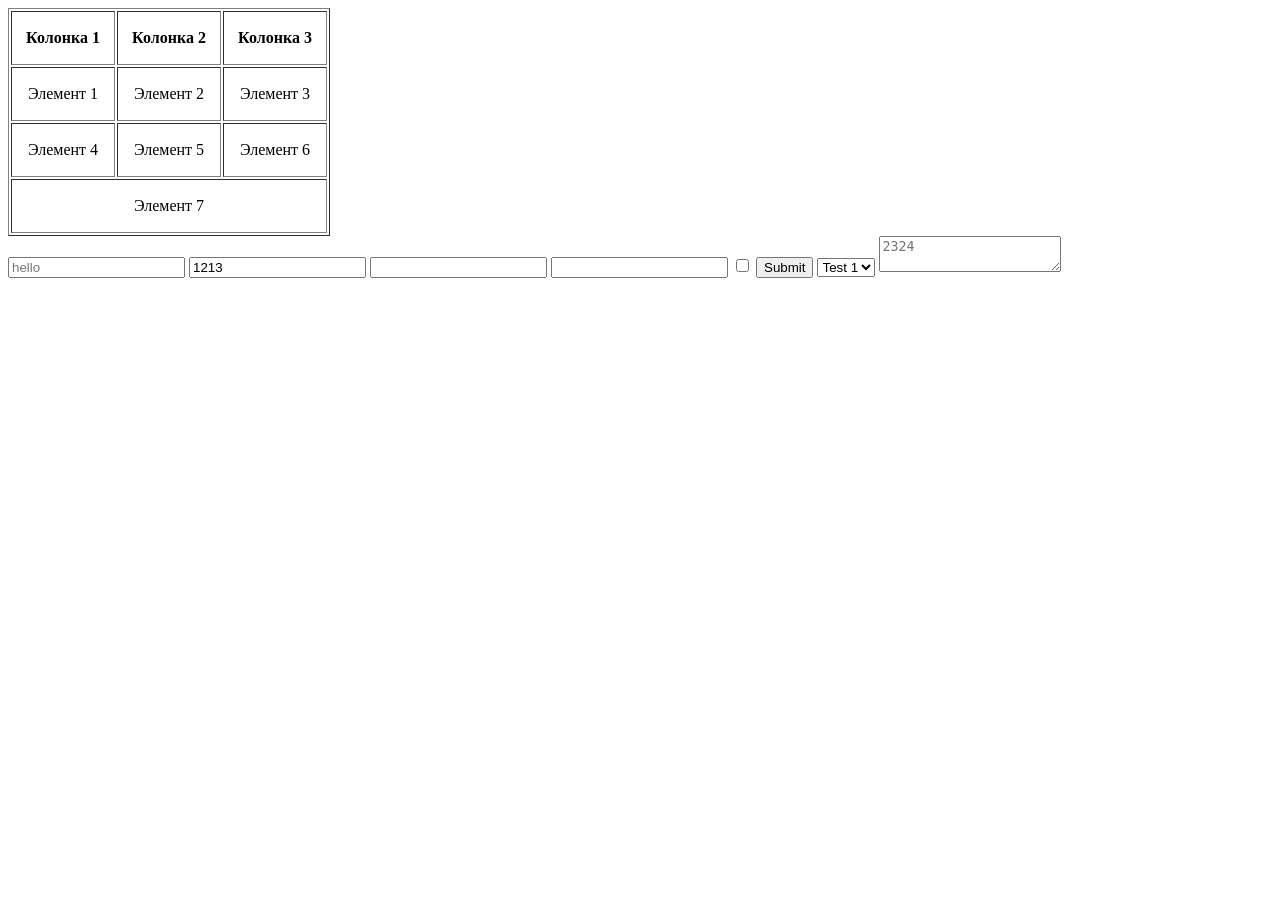
==== index.html @ e07262bf "dddd" ====
<!DOCTYPE html>
<html lang="en">
<head>
    <meta charset="UTF-8">
    <meta name="viewport" content="width=device-width, initial-scale=1.0">
    <link rel="stylesheet" href="css/style.css">
    <title>Document</title>
</head>
<body>
    <table border="1">
        <thead>
            <tr>
                <th>Колонка 1</th>
                <th>Колонка 2</th>
                <th>Колонка 3</th>
            </tr>
        </thead>
        <tbody>
            <tr>
                <td>Элемент 1</td>
                <td>Элемент 2</td>
                <td>Элемент 3</td>
            </tr>
            <tr>
                <td>Элемент 4</td>
                <td>Элемент 5</td>
                <td>Элемент 6</td>
            </tr>
            <tr>
                <td colspan="3">Элемент 7</td>
            </tr>
        </tbody>
    </table>

    <form action="">
        <input type="text" placeholder="hello">
        <input type="tel" value="1213">
        <input type="email">
        <input type="number">
        <input type="checkbox">
        <input type="submit">
        <select>
            <option value="0">Test 1</option>
            <option value="0">Test 2</option>
            <option value="0">Test 3</option>
        </select>
        <textarea placeholder="2324"></textarea>
    </form>
</body>
</html>
---- css/style.css ----
th,
td{
    width: 100px;
    height: 50px;
    text-align: center;
}
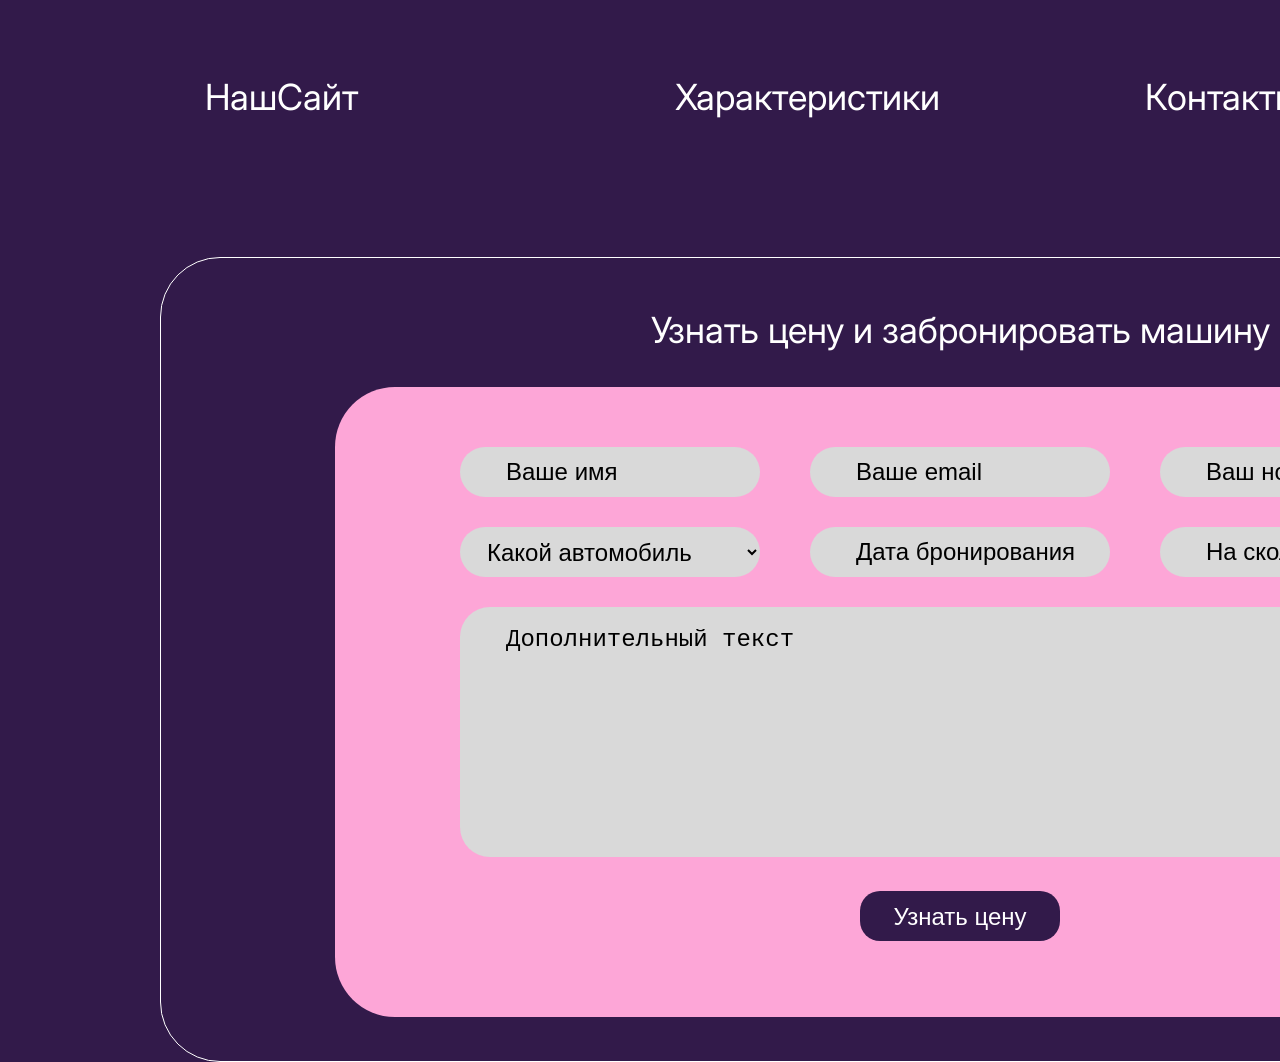
==== commit d04800d8: "tyty" ====
--- a/index.html
+++ b/index.html
@@ -3,48 +3,53 @@
 <head>
     <meta charset="UTF-8">
     <meta name="viewport" content="width=device-width, initial-scale=1.0">
+    <link rel="preconnect" href="https://fonts.gstatic.com" crossorigin>
+    <link
+      href="https://fonts.googleapis.com/css2?family=Inter:ital,opsz,wght@0,14..32,100..900;1,14..32,100..900&display=swap"
+      rel="stylesheet">
     <link rel="stylesheet" href="css/style.css">
     <title>Document</title>
 </head>
 <body>
-    <table border="1">
-        <thead>
-            <tr>
-                <th>Колонка 1</th>
-                <th>Колонка 2</th>
-                <th>Колонка 3</th>
-            </tr>
-        </thead>
-        <tbody>
-            <tr>
-                <td>Элемент 1</td>
-                <td>Элемент 2</td>
-                <td>Элемент 3</td>
-            </tr>
-            <tr>
-                <td>Элемент 4</td>
-                <td>Элемент 5</td>
-                <td>Элемент 6</td>
-            </tr>
-            <tr>
-                <td colspan="3">Элемент 7</td>
-            </tr>
-        </tbody>
-    </table>
-
-    <form action="">
-        <input type="text" placeholder="hello">
-        <input type="tel" value="1213">
-        <input type="email">
-        <input type="number">
-        <input type="checkbox">
-        <input type="submit">
-        <select>
-            <option value="0">Test 1</option>
-            <option value="0">Test 2</option>
-            <option value="0">Test 3</option>
-        </select>
-        <textarea placeholder="2324"></textarea>
-    </form>
+    <header>
+        <div class="header">
+            <ul class="header-list">
+                <li class="list-item">НашСайт</li>
+                <li class="list-item">Характеристики</li>
+                <li class="list-item">Контакты</li>
+                <li><img src="img/logo.svg" alt="logo"></li>
+            </ul>
+        </div>
+    </header>
+<main>
+    <div class="white-border">
+        <p>Узнать цену и забронировать машину</p>
+        <div class="pink-block">
+            <form action="#">
+                <div class="first-row">
+                    <input type="text" placeholder="Ваше имя" required>
+                    <input type="email" placeholder="Ваше email" required>
+                    <input type="tel" placeholder="Ваш номер" required>
+                </div>
+                <div class="second-row">
+                    <select>
+                        <option value="0">Какой автомобиль</option>
+                        <option value="1">Автомобиль 1</option>
+                        <option value="2">Автомобиль 2</option>
+                        <option value="3">Автомобиль 3</option>
+                        <option value="4">Автомобиль 4</option>
+                        <option value="5">Автомобиль 5</option>
+                    </select>
+                    <input type="text" placeholder="Дата бронирования" required>
+                    <input type="text" placeholder="На сколько" required>
+                </div>
+                <div class="third-row">
+                    <textarea placeholder="Дополнительный текст"></textarea>
+                </div>
+                <button type="submit">Узнать цену</button>
+            </form>
+        </div>
+    </div>
+</main>
 </body>
 </html>
--- a/css/style.css
+++ b/css/style.css
@@ -1,6 +1,156 @@
-th,
-td{
-    width: 100px;
-    height: 50px;
-    text-align: center;
-}+*,
+::after,
+::before {
+  margin: 0;
+  padding: 0;
+  box-sizing: border-box;
+}
+
+body {
+  width: 1920px;
+  background-color: #321a4a;
+  margin: 0 auto;
+  padding: 0px;
+  font-family: Inter;
+}
+
+/*шапка*/
+.header {
+  margin-top: 50px;
+  margin-bottom: 107px;
+}
+.header-list {
+  align-items: center;
+  margin: 0 auto;
+  display: flex;
+  align-content: center;
+  justify-content: center;
+  gap: 300px;
+  width: 1600px;
+  height: 100px;
+}
+
+.list-item {
+  width: 170px;
+  list-style: none;
+  height: 50px;
+  gap: 300px;
+  font-weight: 400;
+  font-size: 36px;
+  line-height: 44px;
+
+  color: #ffffff;
+}
+
+.white-border {
+  width: 1600px;
+  height: 805px;
+  border-radius: 60px;
+  border: 1px solid #ffffff;
+  margin: 0 auto;
+}
+
+.white-border p {
+  margin: 0 auto;
+  width: 680px;
+  font-weight: 400;
+  font-size: 36px;
+  line-height: 44px;
+  text-align: center;
+  color: #ffffff;
+  margin-top: 50px;
+  margin-bottom: 35px;
+}
+
+.pink-block {
+  width: 1250px;
+  height: 630px;
+  border-radius: 60px;
+  background-color: #fda6d7;
+  margin: 0 auto;
+}
+
+form {
+  margin: 0 auto;
+  gap: 30px;
+  display: flex;
+  flex-direction: column;
+}
+
+input,
+select {
+  width: 300px;
+  height: 50px;
+  background: #d9d9d9;
+  border-radius: 30px;
+  border: none;
+  margin-top: 60px;
+  padding-left: 23px;
+  font-weight: 400;
+  font-size: 24px;
+  line-height: 29px;
+}
+
+form input::placeholder,
+select {
+  padding-left: 23px;
+  font-weight: 400;
+  font-size: 24px;
+  line-height: 29px;
+  color: #000000;
+}
+
+.first-row {
+  display: flex;
+  justify-content: center;
+  margin-bottom: 30px;
+  gap: 50px;
+  margin: 0 auto;
+}
+
+.second-row {
+  display: flex;
+  justify-content: center;
+  gap: 50px;
+}
+
+.second-row input,
+select {
+  margin: 0px;
+}
+
+.third-row textarea {
+  width: 1000px;
+  height: 250px;
+  background-color: #d9d9d9;
+  margin: 0 auto;
+  border-radius: 30px;
+}
+
+textarea::placeholder,
+textarea {
+  padding-top: 9px;
+  padding-left: 23px;
+  font-weight: 400;
+  font-size: 24px;
+  line-height: 29px;
+  color: #000000;
+  border: none;
+}
+
+.third-row {
+  margin: 0 auto;
+}
+
+button {
+  width: 200px;
+  height: 50px;
+  border-radius: 20px;
+  margin: 0 auto;
+  border: none;
+  font-weight: 400;
+  font-size: 24px;
+  line-height: 29px;
+  color: #ffffff;
+  background-color: #321a4a;
+}
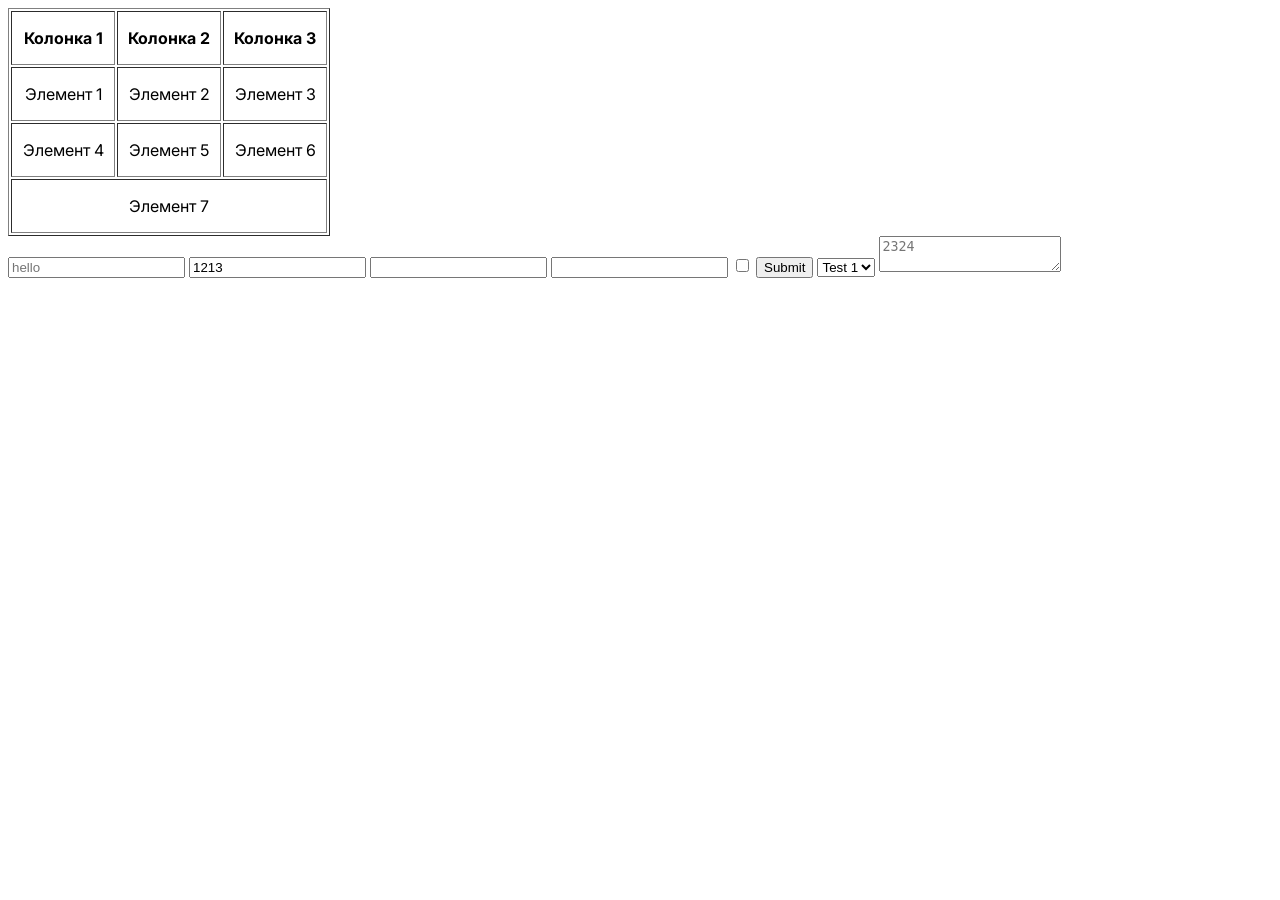
==== commit e75c7211: "gg" ====
--- a/index.html
+++ b/index.html
@@ -3,53 +3,51 @@
 <head>
     <meta charset="UTF-8">
     <meta name="viewport" content="width=device-width, initial-scale=1.0">
+    <link rel="stylesheet" href="css/style.css">
+    <link rel="preconnect" href="https://fonts.googleapis.com">
     <link rel="preconnect" href="https://fonts.gstatic.com" crossorigin>
-    <link
-      href="https://fonts.googleapis.com/css2?family=Inter:ital,opsz,wght@0,14..32,100..900;1,14..32,100..900&display=swap"
-      rel="stylesheet">
-    <link rel="stylesheet" href="css/style.css">
+    <link href="https://fonts.googleapis.com/css2?family=Inter:ital,opsz,wght@0,14..32,100..900;1,14..32,100..900&display=swap" rel="stylesheet">
     <title>Document</title>
 </head>
 <body>
-    <header>
-        <div class="header">
-            <ul class="header-list">
-                <li class="list-item">НашСайт</li>
-                <li class="list-item">Характеристики</li>
-                <li class="list-item">Контакты</li>
-                <li><img src="img/logo.svg" alt="logo"></li>
-            </ul>
-        </div>
-    </header>
-<main>
-    <div class="white-border">
-        <p>Узнать цену и забронировать машину</p>
-        <div class="pink-block">
-            <form action="#">
-                <div class="first-row">
-                    <input type="text" placeholder="Ваше имя" required>
-                    <input type="email" placeholder="Ваше email" required>
-                    <input type="tel" placeholder="Ваш номер" required>
-                </div>
-                <div class="second-row">
-                    <select>
-                        <option value="0">Какой автомобиль</option>
-                        <option value="1">Автомобиль 1</option>
-                        <option value="2">Автомобиль 2</option>
-                        <option value="3">Автомобиль 3</option>
-                        <option value="4">Автомобиль 4</option>
-                        <option value="5">Автомобиль 5</option>
-                    </select>
-                    <input type="text" placeholder="Дата бронирования" required>
-                    <input type="text" placeholder="На сколько" required>
-                </div>
-                <div class="third-row">
-                    <textarea placeholder="Дополнительный текст"></textarea>
-                </div>
-                <button type="submit">Узнать цену</button>
-            </form>
-        </div>
-    </div>
-</main>
+    <table border="1">
+        <thead>
+            <tr>
+                <th>Колонка 1</th>
+                <th>Колонка 2</th>
+                <th>Колонка 3</th>
+            </tr>
+        </thead>
+        <tbody>
+            <tr>
+                <td>Элемент 1</td>
+                <td>Элемент 2</td>
+                <td>Элемент 3</td>
+            </tr>
+            <tr>
+                <td>Элемент 4</td>
+                <td>Элемент 5</td>
+                <td>Элемент 6</td>
+            </tr>
+            <tr>
+                <td colspan="3">Элемент 7</td>
+            </tr>
+        </tbody>
+    </table>
+
+    <form action="">
+        <input type="text" placeholder="hello">
+        <input type="tel" value="1213">
+        <input type="email">
+        <input type="number">
+        <input type="checkbox">
+        <input type="submit">
+        <select>gi
+            <option value="0">Test 1</option>
+            <option value="0">Test 2</option>
+            <option value="0">Test 3</option>
+        </select>
+        <textarea placeholder="2324"></textarea>
+    </form>
 </body>
 </html>
--- a/css/style.css
+++ b/css/style.css
@@ -1,156 +1,50 @@
-*,
-::after,
-::before {
-  margin: 0;
-  padding: 0;
-  box-sizing: border-box;
+
+th,
+td{
+    width: 100px;
+    height: 50px;
+    text-align: center;
+}
+body{
+    font-family: "Inter", sans-serif;
 }
 
-body {
-  width: 1920px;
-  background-color: #321a4a;
-  margin: 0 auto;
-  padding: 0px;
-  font-family: Inter;
+
+.title ul{
+    display: flex;
+    list-style: none;
+    margin-right: 160px;
+    
 }
+.title li{
+    padding-left: 300px;
+    color: white;
+    font-size: 36px;
+    margin-bottom: 50px;
+   text-align: center;
+}
+a:hover{
+    color: #B2FF00;
+}
+a{
+    color: white;
+    text-decoration: none;
+}
+.container{
+    display: flex;
+    flex-direction: column;
+    background-color: #321A4A;
+    margin: 0 auto;
+    align-items: center;
+}
+.img{
+    width: 100px;
+    height: 100px;
 
-/*шапка*/
-.header {
-  margin-top: 50px;
-  margin-bottom: 107px;
 }
-.header-list {
-  align-items: center;
-  margin: 0 auto;
-  display: flex;
-  align-content: center;
-  justify-content: center;
-  gap: 300px;
-  width: 1600px;
-  height: 100px;
+.title_img{
+   margin-top:50px;
 }
-
-.list-item {
-  width: 170px;
-  list-style: none;
-  height: 50px;
-  gap: 300px;
-  font-weight: 400;
-  font-size: 36px;
-  line-height: 44px;
-
-  color: #ffffff;
+.li_head{
+    margin-top: 75px;
 }
-
-.white-border {
-  width: 1600px;
-  height: 805px;
-  border-radius: 60px;
-  border: 1px solid #ffffff;
-  margin: 0 auto;
-}
-
-.white-border p {
-  margin: 0 auto;
-  width: 680px;
-  font-weight: 400;
-  font-size: 36px;
-  line-height: 44px;
-  text-align: center;
-  color: #ffffff;
-  margin-top: 50px;
-  margin-bottom: 35px;
-}
-
-.pink-block {
-  width: 1250px;
-  height: 630px;
-  border-radius: 60px;
-  background-color: #fda6d7;
-  margin: 0 auto;
-}
-
-form {
-  margin: 0 auto;
-  gap: 30px;
-  display: flex;
-  flex-direction: column;
-}
-
-input,
-select {
-  width: 300px;
-  height: 50px;
-  background: #d9d9d9;
-  border-radius: 30px;
-  border: none;
-  margin-top: 60px;
-  padding-left: 23px;
-  font-weight: 400;
-  font-size: 24px;
-  line-height: 29px;
-}
-
-form input::placeholder,
-select {
-  padding-left: 23px;
-  font-weight: 400;
-  font-size: 24px;
-  line-height: 29px;
-  color: #000000;
-}
-
-.first-row {
-  display: flex;
-  justify-content: center;
-  margin-bottom: 30px;
-  gap: 50px;
-  margin: 0 auto;
-}
-
-.second-row {
-  display: flex;
-  justify-content: center;
-  gap: 50px;
-}
-
-.second-row input,
-select {
-  margin: 0px;
-}
-
-.third-row textarea {
-  width: 1000px;
-  height: 250px;
-  background-color: #d9d9d9;
-  margin: 0 auto;
-  border-radius: 30px;
-}
-
-textarea::placeholder,
-textarea {
-  padding-top: 9px;
-  padding-left: 23px;
-  font-weight: 400;
-  font-size: 24px;
-  line-height: 29px;
-  color: #000000;
-  border: none;
-}
-
-.third-row {
-  margin: 0 auto;
-}
-
-button {
-  width: 200px;
-  height: 50px;
-  border-radius: 20px;
-  margin: 0 auto;
-  border: none;
-  font-weight: 400;
-  font-size: 24px;
-  line-height: 29px;
-  color: #ffffff;
-  background-color: #321a4a;
-}
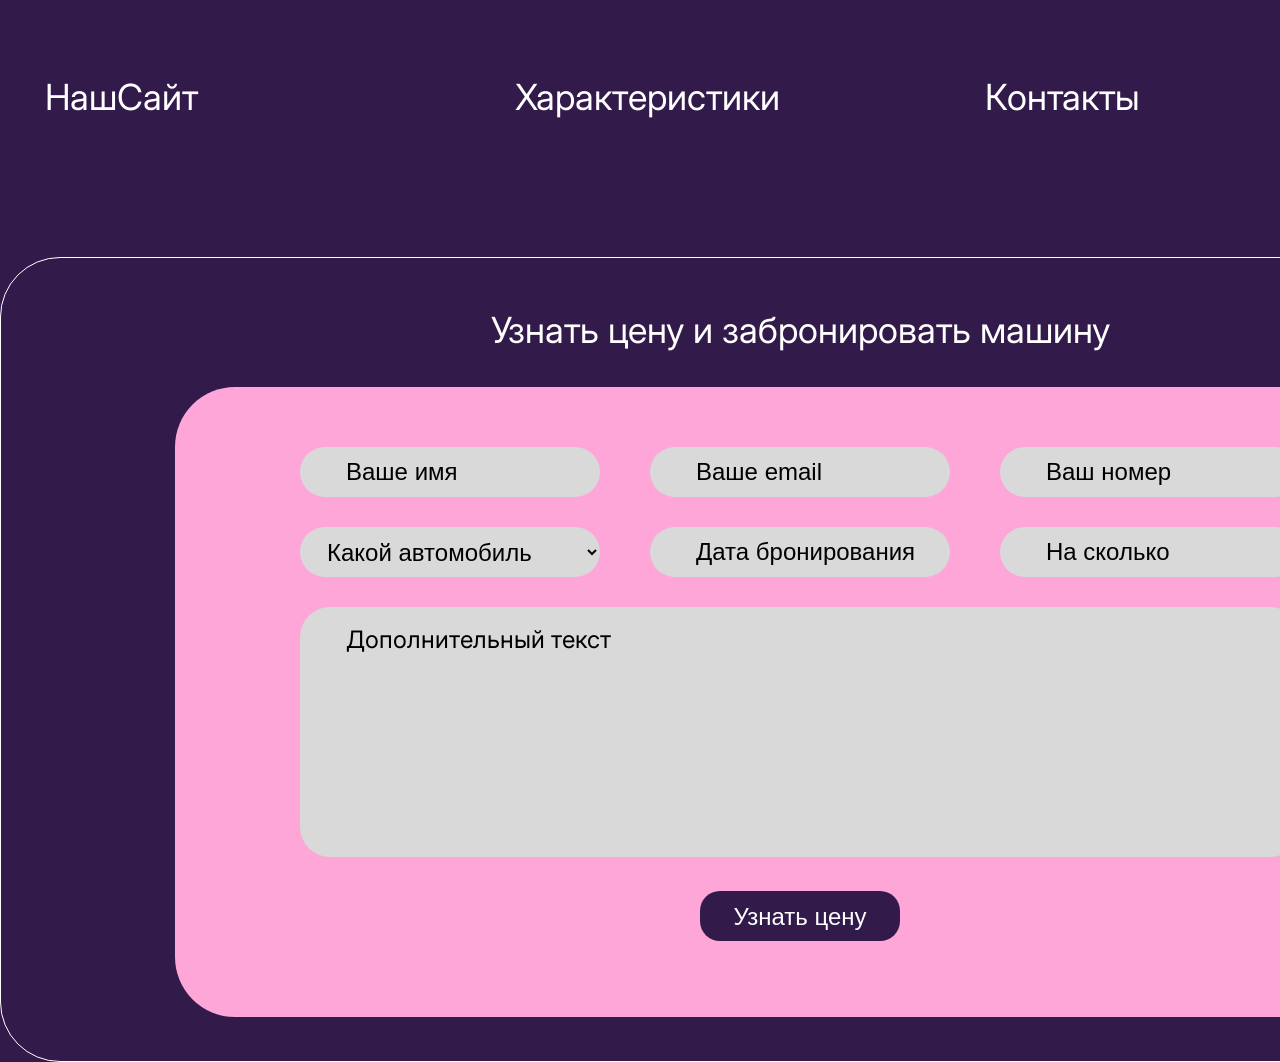
==== commit ade8f477: "vbvb" ====
--- a/index.html
+++ b/index.html
@@ -3,51 +3,53 @@
 <head>
     <meta charset="UTF-8">
     <meta name="viewport" content="width=device-width, initial-scale=1.0">
+    <link rel="preconnect" href="https://fonts.gstatic.com" crossorigin>
+    <link
+      href="https://fonts.googleapis.com/css2?family=Inter:ital,opsz,wght@0,14..32,100..900;1,14..32,100..900&display=swap"
+      rel="stylesheet">
     <link rel="stylesheet" href="css/style.css">
-    <link rel="preconnect" href="https://fonts.googleapis.com">
-    <link rel="preconnect" href="https://fonts.gstatic.com" crossorigin>
-    <link href="https://fonts.googleapis.com/css2?family=Inter:ital,opsz,wght@0,14..32,100..900;1,14..32,100..900&display=swap" rel="stylesheet">
     <title>Document</title>
 </head>
 <body>
-    <table border="1">
-        <thead>
-            <tr>
-                <th>Колонка 1</th>
-                <th>Колонка 2</th>
-                <th>Колонка 3</th>
-            </tr>
-        </thead>
-        <tbody>
-            <tr>
-                <td>Элемент 1</td>
-                <td>Элемент 2</td>
-                <td>Элемент 3</td>
-            </tr>
-            <tr>
-                <td>Элемент 4</td>
-                <td>Элемент 5</td>
-                <td>Элемент 6</td>
-            </tr>
-            <tr>
-                <td colspan="3">Элемент 7</td>
-            </tr>
-        </tbody>
-    </table>
-
-    <form action="">
-        <input type="text" placeholder="hello">
-        <input type="tel" value="1213">
-        <input type="email">
-        <input type="number">
-        <input type="checkbox">
-        <input type="submit">
-        <select>gi
-            <option value="0">Test 1</option>
-            <option value="0">Test 2</option>
-            <option value="0">Test 3</option>
-        </select>
-        <textarea placeholder="2324"></textarea>
-    </form>
+    <header>
+        <div class="header">
+            <ul class="header-list">
+                <li class="list-item">НашСайт</li>
+                <li class="list-item">Характеристики</li>
+                <li class="list-item">Контакты</li>
+                <li class="list-img"><img src="img/logo.svg" alt="logo"></li>
+            </ul>
+        </div>
+    </header>
+<main>
+    <div class="white-border">
+        <p>Узнать цену и забронировать машину</p>
+        <div class="pink-block">
+            <form action="#">
+                <div class="first-row">
+                    <input type="text" placeholder="Ваше имя" required>
+                    <input type="email" placeholder="Ваше email" required>
+                    <input type="tel" placeholder="Ваш номер" required>
+                </div>
+                <div class="second-row">
+                    <select>
+                        <option value="0">Какой автомобиль</option>
+                        <option value="1">Автомобиль 1</option>
+                        <option value="2">Автомобиль 2</option>
+                        <option value="3">Автомобиль 3</option>
+                        <option value="4">Автомобиль 4</option>
+                        <option value="5">Автомобиль 5</option>
+                    </select>
+                    <input type="text" placeholder="Дата бронирования" required>
+                    <input type="text" placeholder="На сколько" required>
+                </div>
+                <div class="third-row">
+                    <textarea placeholder="Дополнительный текст"></textarea>
+                </div>
+                <button type="submit">Узнать цену</button>
+            </form>
+        </div>
+    </div>
+</main>
 </body>
 </html>
--- a/css/style.css
+++ b/css/style.css
@@ -1,50 +1,160 @@
-
-th,
-td{
-    width: 100px;
-    height: 50px;
-    text-align: center;
-}
-body{
-    font-family: "Inter", sans-serif;
+*,
+::after,
+::before {
+  margin: 0;
+  padding: 0;
+  box-sizing: border-box;
 }
 
+body {
+  max-width: 1920px;
+  background-color: #321a4a;
+  margin: 0 auto;
+  padding: 0px;
+  font-family: Inter;
+}
 
-.title ul{
-    display: flex;
+/*шапка*/
+.header {
+  margin-top: 50px;
+  margin-bottom: 107px;
+}
+.header-list {
+  align-items: center;
+  margin: 0 auto;
+  display: flex;
+  align-content: center;
+  justify-content: center;
+  gap: 300px;
+  width: 1600px;
+  height: 100px;
+}
+
+.list-item {
+  width: 170px;
+  list-style: none;
+  height: 50px;
+  gap: 300px;
+  font-weight: 400;
+  font-size: 36px;
+  line-height: 44px;
+  color: #ffffff;
+}
+
+.list-img{
     list-style: none;
-    margin-right: 160px;
-    
 }
-.title li{
-    padding-left: 300px;
-    color: white;
-    font-size: 36px;
-    margin-bottom: 50px;
-   text-align: center;
+
+.white-border {
+  width: 1600px;
+  height: 805px;
+  border-radius: 60px;
+  border: 1px solid #ffffff;
+  margin: 0 auto;
 }
-a:hover{
-    color: #B2FF00;
+
+.white-border p {
+  margin: 0 auto;
+  width: 680px;
+  font-weight: 400;
+  font-size: 36px;
+  line-height: 44px;
+  text-align: center;
+  color: #ffffff;
+  margin-top: 50px;
+  margin-bottom: 35px;
 }
-a{
-    color: white;
-    text-decoration: none;
+
+.pink-block {
+  width: 1250px;
+  height: 630px;
+  border-radius: 60px;
+  background-color: #fda6d7;
+  margin: 0 auto;
 }
-.container{
-    display: flex;
-    flex-direction: column;
-    background-color: #321A4A;
-    margin: 0 auto;
-    align-items: center;
+
+form {
+  margin: 0 auto;
+  gap: 30px;
+  display: flex;
+  flex-direction: column;
 }
-.img{
-    width: 100px;
-    height: 100px;
 
+input,
+select {
+  width: 300px;
+  height: 50px;
+  background: #d9d9d9;
+  border-radius: 30px;
+  border: none;
+  margin-top: 60px;
+  padding-left: 23px;
+  font-weight: 400;
+  font-size: 24px;
+  line-height: 29px;
 }
-.title_img{
-   margin-top:50px;
+
+form input::placeholder,
+select {
+  padding-left: 23px;
+  font-weight: 400;
+  font-size: 24px;
+  line-height: 29px;
+  color: #000000;
 }
-.li_head{
-    margin-top: 75px;
+
+.first-row {
+  display: flex;
+  justify-content: center;
+  margin-bottom: 30px;
+  gap: 50px;
+  margin: 0 auto;
 }
+
+.second-row {
+  display: flex;
+  justify-content: center;
+  gap: 50px;
+}
+
+.second-row input,
+select {
+  margin: 0px;
+}
+
+.third-row textarea {
+  width: 1000px;
+  height: 250px;
+  background-color: #d9d9d9;
+  margin: 0 auto;
+  border-radius: 30px;
+}
+
+textarea::placeholder,
+textarea {
+  padding-top: 9px;
+  padding-left: 23px;
+  font-weight: 400;
+  font-size: 24px;
+  line-height: 29px;
+  color: #000000;
+  border: none;
+  font-family: Inter;
+}
+
+.third-row {
+  margin: 0 auto;
+}
+
+button {
+  width: 200px;
+  height: 50px;
+  border-radius: 20px;
+  margin: 0 auto;
+  border: none;
+  font-weight: 400;
+  font-size: 24px;
+  line-height: 29px;
+  color: #ffffff;
+  background-color: #321a4a;
+}
